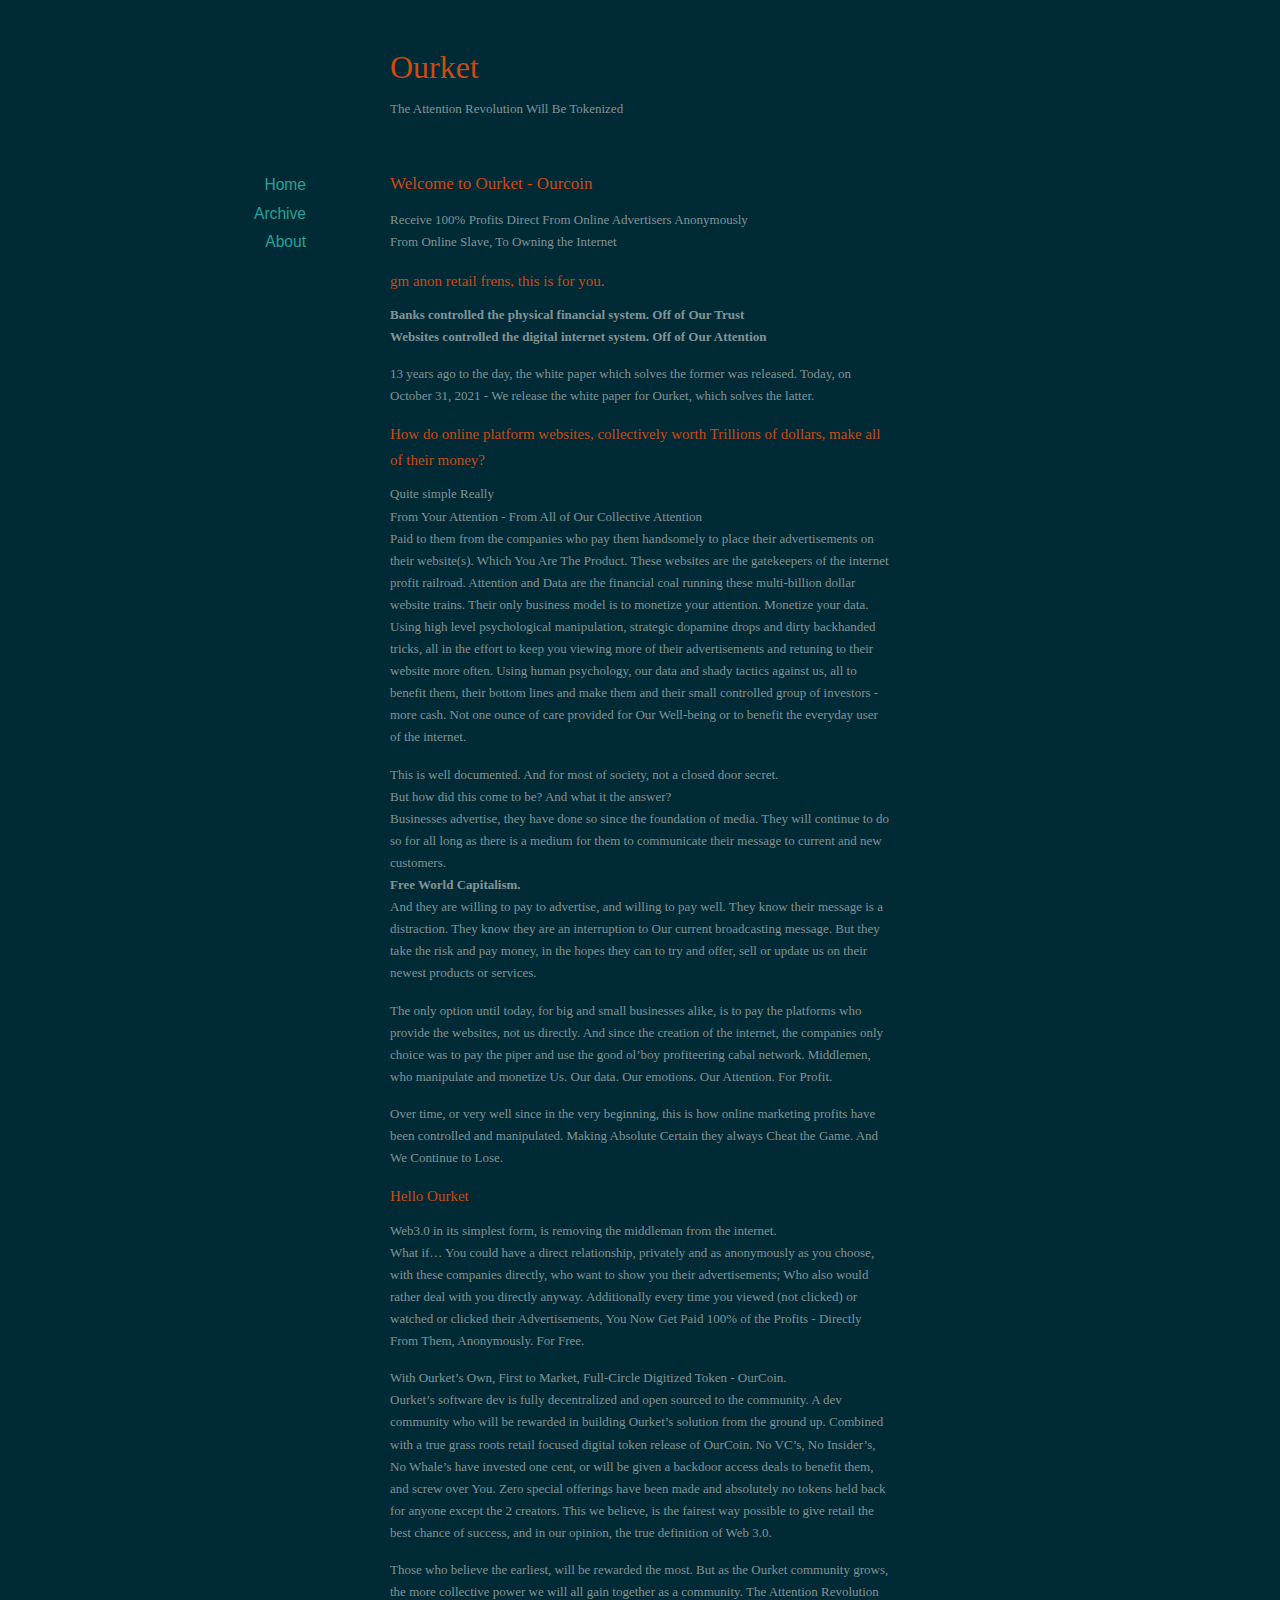
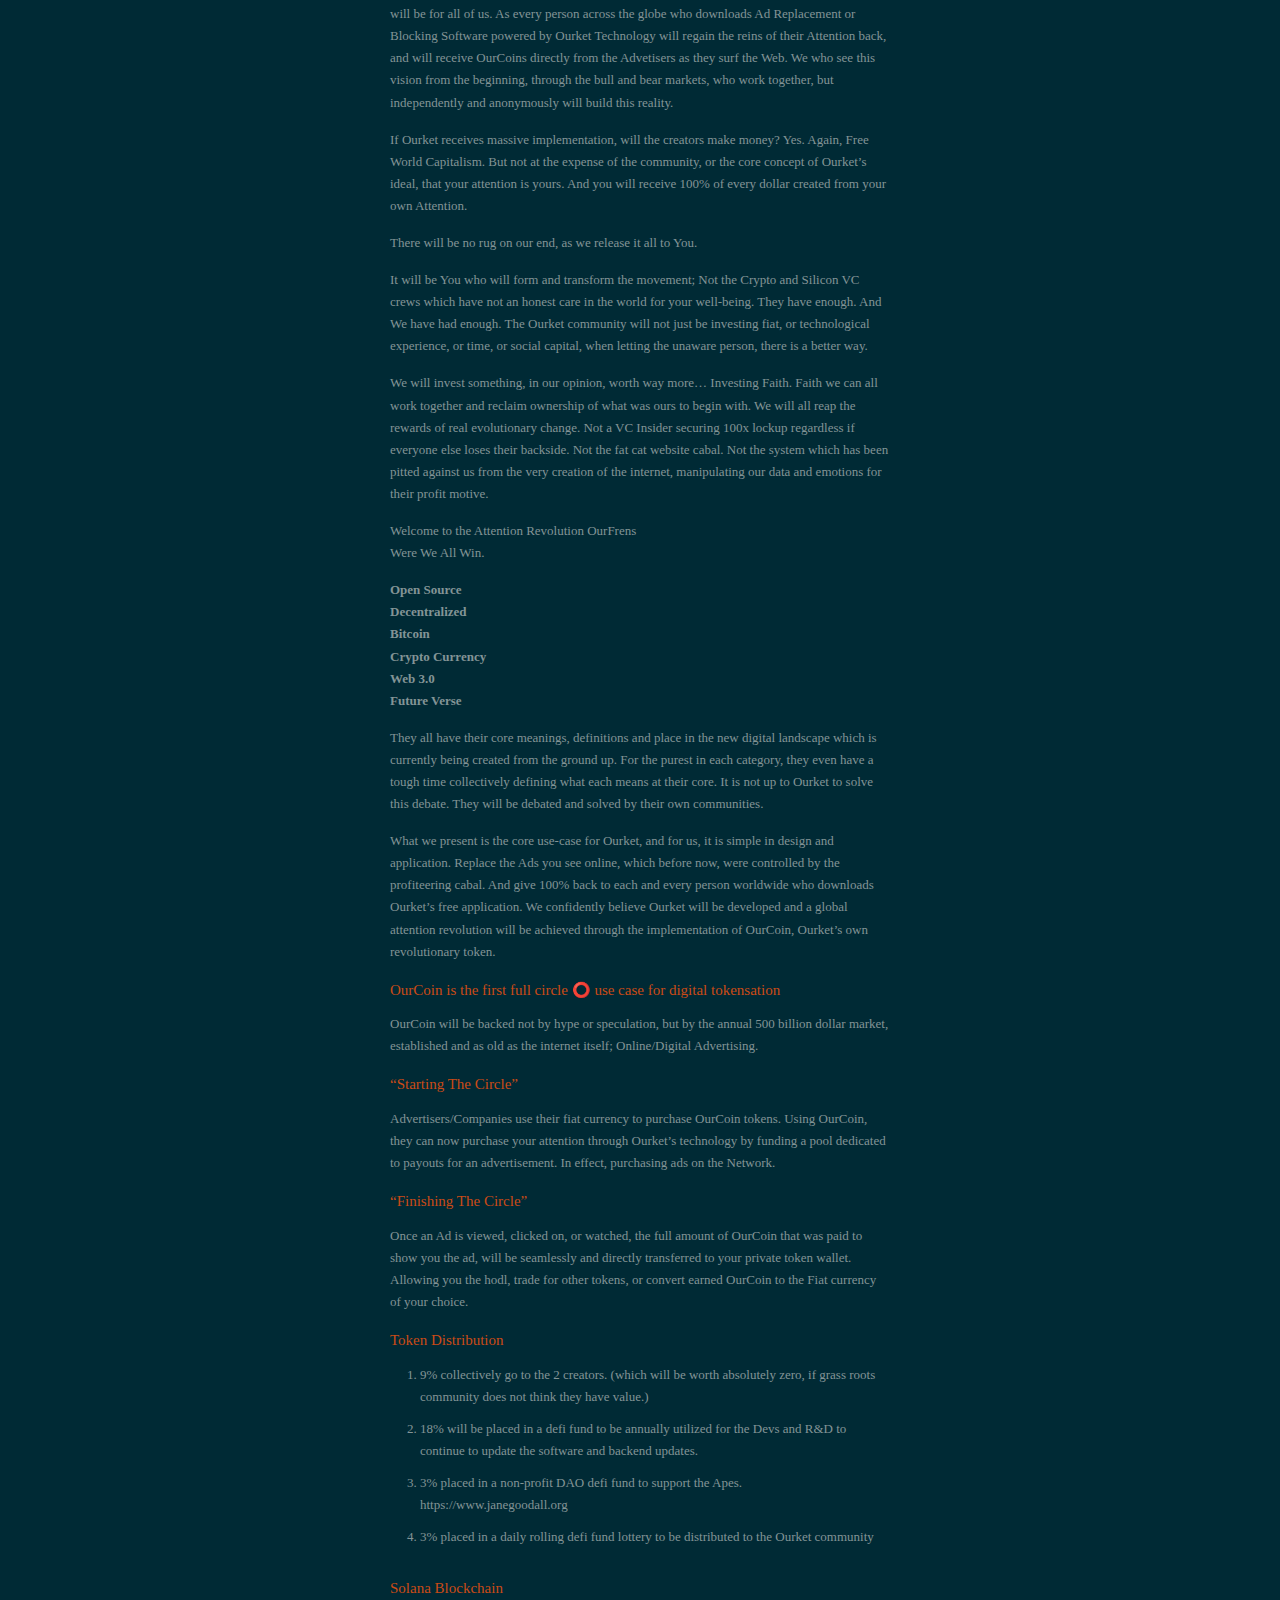
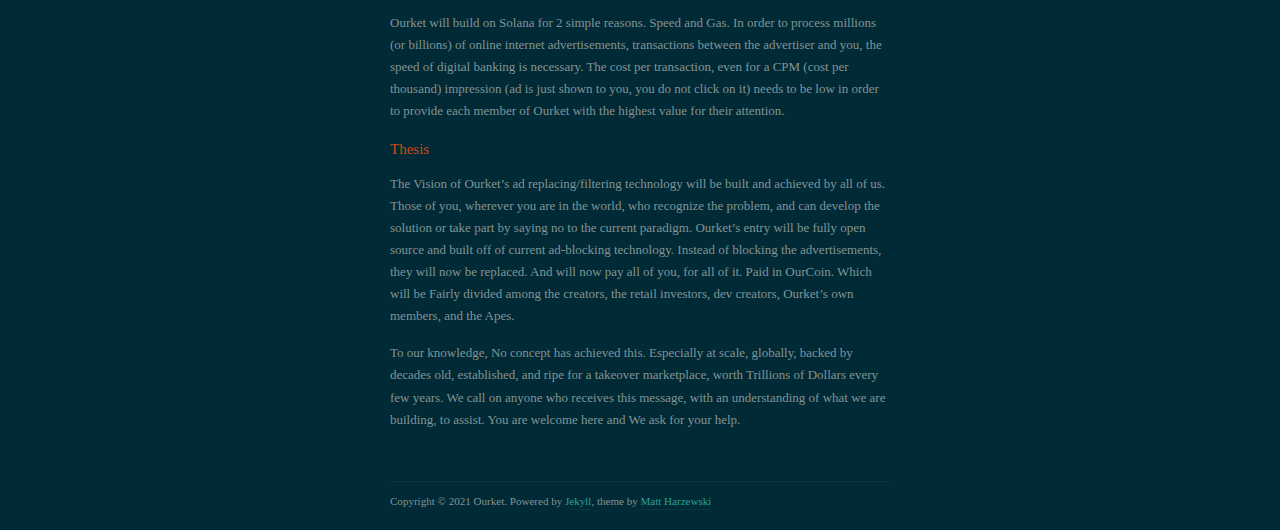
==== index.html @ ca002f4f "Initial checkin" ====
<!DOCTYPE html>
<html>
<head>

  <meta charset="UTF-8">
  <title>Solar Theme</title>
  <meta name="viewport" content="width=device-width">

  <!--[if lt IE 9]>
    <script src="http://html5shiv.googlecode.com/svn/trunk/html5.js"></script>
  <![endif]-->

  <link href="/assets/css/style.css" rel="stylesheet" />
  <link href="/assets/css/colors-dark.css" rel="stylesheet" />

</head>

<body>



  <header id="header">
    <h1><a href="/">Ourket</a></h1>
    <p>The Attention Revolution Will Be Tokenized</p>
  </header>



  <div id="page">



    <div id="sidebar">
      <nav>
        <ul>
          <li><a href="/">Home</a></li>
          <li><a href="/archives">Archive</a></li>
          <li><a href="/about">About</a></li>
          <!-- <li><a href="http://twitter.com/redwall_hp">Twitter</a></li> 
          <li><a href="/feed.xml">RSS Feed</a></li> -->
        </ul>
      </nav>
    </div>



    <div id="content">
      

	<article class="post">

		
			<h1><a href="/2021/10/31/ourcoin-launch-whitepaper/">Welcome to Ourket - Ourcoin</a></h1>
		

		<div class="post-content"><p>Receive 100% Profits Direct From Online Advertisers Anonymously<br />
From Online Slave, To Owning the Internet</p>

<h2 id="gm-anon-retail-frens-this-is-for-you">gm anon retail frens, this is for you.</h2>

<p><strong>Banks controlled the physical financial system. Off of Our Trust</strong><br />
<strong>Websites controlled the digital internet system.  Off of Our Attention</strong></p>

<p>13 years ago to the day, the white paper which solves the former was released.  Today, on October 31, 2021 - We release the white paper for Ourket, which solves the latter.</p>

<h2 id="how-do-online-platform-websites-collectively-worth-trillions-of-dollars-make-all-of-their-money">How do online platform websites, collectively worth Trillions of dollars, make all of their money?</h2>
<p>Quite simple Really<br />
From Your Attention - From All of Our Collective Attention<br />
Paid to them from the companies who pay them handsomely to place their advertisements on their website(s).  Which You Are The Product.  These websites are the gatekeepers of the internet profit railroad.  Attention and Data are the financial coal running these multi-billion dollar website trains.  Their only business model is to monetize your attention. Monetize your data.  Using high level psychological manipulation, strategic dopamine drops and dirty backhanded tricks, all in the effort to keep you viewing more of their advertisements and retuning to their website more often. Using human psychology, our data and shady tactics against us, all to benefit them, their bottom lines and make them and their small controlled group of investors - more cash.  Not one ounce of care provided for Our Well-being or to benefit the everyday user of the internet.</p>

<p>This is well documented. And for most of society, not a closed door secret.<br />
But how did this come to be?  And what it the answer?<br />
Businesses advertise, they have done so since the foundation of media.  They will continue to do so for all long as there is a medium for them to communicate their message to current and new customers.<br />
<strong>Free World Capitalism.</strong><br />
And they are willing to pay to advertise, and willing to pay well.  They know their message is a distraction. They know they are an interruption to Our current broadcasting message.  But they take the risk and pay money, in the hopes they can to try and offer, sell or update us on their newest products or services.</p>

<p>The only option until today, for big and small businesses alike, is to pay the platforms who provide the websites, not us directly.  And since the creation of the internet, the companies only choice was to pay the piper and use the good ol’boy profiteering cabal network.  Middlemen, who manipulate and monetize Us.  Our data.  Our emotions.  Our Attention.  For Profit.</p>

<p>Over time, or very well since in the very beginning, this is how online marketing profits have been controlled and manipulated.  Making Absolute Certain they always Cheat the Game. And We Continue to Lose.</p>

<h2 id="hello-ourket">Hello Ourket</h2>
<p>Web3.0 in its simplest form, is removing the middleman from the internet.<br />
What if…  You could have a direct relationship, privately and as anonymously as you choose, with these companies directly, who want to show you their advertisements; Who also would rather deal with you directly anyway.  Additionally every time you viewed (not clicked) or watched or clicked their Advertisements, You Now Get Paid 100% of the Profits - Directly From Them, Anonymously.  For Free.</p>

<p>With Ourket’s Own, First to Market, Full-Circle Digitized Token - OurCoin.<br />
Ourket’s software dev is fully decentralized and open sourced to the community.  A dev community who will be rewarded in building Ourket’s solution from the ground up.  Combined with a true grass roots retail focused digital token release of OurCoin.  No VC’s, No Insider’s, No Whale’s have invested one cent, or will be given a backdoor access deals to benefit them, and screw over You.  Zero special offerings have been made and absolutely no tokens held back for anyone except the 2 creators.  This we believe, is the fairest way possible to give retail the best chance of success, and in our opinion, the true definition of Web 3.0.</p>

<p>Those who believe the earliest, will be rewarded the most.  But as the Ourket community grows, the more collective power we will all gain together as a community.  The Attention Revolution will be for all of us.  As every person across the globe who downloads Ad Replacement or Blocking Software powered by Ourket Technology will regain the reins of their Attention back, and will receive OurCoins directly from the Advetisers as they surf the Web.  We who see this vision from the beginning, through the bull and bear markets, who work together, but independently and anonymously will build this reality.</p>

<p>If Ourket receives massive implementation, will the creators make money? Yes. Again, Free World Capitalism.  But not at the expense of the community, or the core concept of Ourket’s ideal, that your attention is yours.  And you will receive 100% of every dollar created from your own Attention.</p>

<p>There will be no rug on our end, as we release it all to You.</p>

<p>It will be You who will form and transform the movement; Not the Crypto and Silicon VC crews which have not an honest care in the world for your well-being.  They have enough. And We have had enough.  The Ourket community will not just be investing fiat, or technological experience, or time, or social capital, when letting the unaware person, there is a better way.</p>

<p>We will invest something, in our opinion, worth way more… Investing Faith.  Faith we can all work together and reclaim ownership of what was ours to begin with.  We will all reap the rewards of real evolutionary change.  Not a VC Insider securing 100x lockup regardless if everyone else loses their backside.  Not the fat cat website cabal.  Not the system which has been pitted against us from the very creation of the internet, manipulating our data and emotions for their profit motive.</p>

<p>Welcome to the Attention Revolution OurFrens<br />
Were We All Win.</p>

<p><strong>Open Source</strong><br />
  <strong>Decentralized</strong><br />
  <strong>Bitcoin</strong><br />
  <strong>Crypto Currency</strong><br />
  <strong>Web 3.0</strong><br />
  <strong>Future Verse</strong></p>

<p>They all have their core meanings, definitions and place in the new digital landscape which is currently being created from the ground up.  For the purest in each category, they even have a tough time collectively defining what each means at their core.  It is not up to Ourket to solve this debate.  They will be debated and solved by their own communities.</p>

<p>What we present is the core use-case for Ourket, and for us, it is simple in design and application.  Replace the Ads you see online, which before now, were controlled by the profiteering cabal.  And give 100% back to each and every person worldwide who downloads Ourket’s free application.  We confidently believe Ourket will be developed and a global attention revolution will be achieved through the implementation of OurCoin, Ourket’s own revolutionary token.</p>

<h2 id="ourcoin-is-the-first-full-circle-️-use-case-for-digital-tokensation">OurCoin is the first full circle ⭕️ use case for digital tokensation</h2>
<p>OurCoin will be backed not by hype or speculation, but by the annual 500 billion dollar market, established and as old as the internet itself; Online/Digital Advertising.</p>

<h2 id="starting-the-circle">“Starting The Circle”</h2>
<p>Advertisers/Companies use their fiat currency to purchase OurCoin tokens.  Using OurCoin, they can now purchase your attention through Ourket’s technology by funding a pool dedicated to payouts for an advertisement.  In effect, purchasing ads on the Network.</p>

<h2 id="finishing-the-circle">“Finishing The Circle”</h2>
<p>Once an Ad is viewed, clicked on, or watched, the full amount of OurCoin that was paid to show you the ad, will be seamlessly and directly transferred to your private token wallet.  Allowing you the hodl, trade for other tokens, or convert earned OurCoin to the Fiat currency of your choice.</p>

<h2 id="token-distribution">Token Distribution</h2>
<ul>
  <li>9% collectively go to the 2 creators. 
(which will be worth absolutely zero, if grass roots community does not think they have value.)</li>
  <li>18% will be placed in a defi fund to be annually utilized for the Devs and R&amp;D to continue to update the software and backend updates.</li>
  <li>3% placed in a non-profit DAO defi fund to support the Apes. https://www.janegoodall.org</li>
  <li>3% placed in a daily rolling defi fund lottery to be distributed to the Ourket community</li>
</ul>

<h2 id="solana-blockchain">Solana Blockchain</h2>
<p>Ourket will build on Solana for 2 simple reasons. Speed and Gas. In order to process millions (or billions) of online internet advertisements, transactions between the advertiser and you, the speed of digital banking is necessary.  The cost per transaction, even for a CPM (cost per thousand) impression (ad is just shown to you, you do not click on it) needs to be low in order to provide each member of Ourket with the highest value for their attention.</p>

<h2 id="thesis">Thesis</h2>
<p>The Vision of Ourket’s ad replacing/filtering technology will be built and achieved by all of us.  Those of you, wherever you are in the world, who recognize the problem, and can develop the solution or take part by saying no to the current paradigm.  Ourket’s entry will be fully open source and built off of current ad-blocking technology.  Instead of blocking the advertisements, they will now be replaced. And will now pay all of you, for all of it.  Paid in OurCoin.  Which will be Fairly divided among the creators, the retail investors, dev creators, Ourket’s own members, and the Apes.</p>

<p>To our knowledge, No concept has achieved this. Especially at scale, globally, backed by decades old, established, and ripe for a takeover marketplace, worth Trillions of Dollars every few years.  We call on anyone who receives this message, with an understanding of what we are building, to assist. You are welcome here and We ask for your help.</p>
</div>

	</article>






    </div>



  </div>



  <footer id="footer">
    <p class="copyright">Copyright &copy; 2021 Ourket. Powered by <a href="http://jekyllrb.com">Jekyll</a>, theme by <a href="http://www.webmaster-source.com">Matt Harzewski</a></p>
  </footer>



  <script src="//ajax.googleapis.com/ajax/libs/jquery/1.10.1/jquery.min.js"></script>
  <script src="/assets/js/jquery.mobilemenu.min.js"></script>

  <script>
    $(document).ready(function(){
      $('#sidebar nav ul').mobileMenu({'topOptionText': 'Menu', 'prependTo': '#sidebar nav'});
    });
  </script>



</body>
</html>
---- assets/css/style.css ----
/*** Reset ***/
html, body, div, span, applet, object, iframe, h1, h2, h3, h4, h5, h6, p, blockquote, pre, a, abbr, acronym, address, big, cite, code, del, dfn, em, img, ins, kbd, q, s, samp, small, strike, strong, sub, sup, tt, var, b, u, i, center, dl, dt, dd, ol, ul, li, fieldset, form, label, legend, table, caption, tbody, tfoot, thead, tr, th, td, article, aside, canvas, details, embed, figure, figcaption, footer, header, hgroup, menu, nav, output, ruby, section, summary, time, mark, audio, video {
	margin: 0;
	padding: 0;
	border: 0;
	font-size: 100%;
	font: inherit;
	vertical-align: baseline;
}
article, aside, details, figcaption, figure, footer, header, hgroup, menu, nav, section {
	display: block;
}
body {
	line-height: 1;
}
ol, ul {
	list-style: bullet;
}
blockquote, q {
	quotes: none;
}
blockquote:before, blockquote:after, q:before, q:after {
	content: '';
	content: none;
}
table {
	border-collapse: collapse;
	border-spacing: 0;
}



/*** Basics ***/
body {
	font-family: Verdana, serif;
	font-size: 13px;
	line-height: 1.7;
}

a, a:active, a:visited {
	text-decoration: none;
	border-bottom: 1px solid #839496;
	padding-bottom: 2px;
}
a:hover {
	background-color: #839496;
	color: #000000;
}

p, pre { margin-bottom: 15px; }
ul, ol { padding: 0 0 18px 30px; }
ol li, ul li { margin-top: 10px; margin-bottom: 10px; }
em, i { font-style: italic; }
strong, b { font-weight: bold; }
small { font-size: 0.85em; }
sup { vertical-align: super; font-size: 0.85em; }
sub { vertical-align: sub; font-size: 0.85em; }

code {
    font: 0.85em Monaco, Courier, Monospace;
}

blockquote {
    margin: 22px 22px;
    padding: 0 20px;
    border-left: 2px solid #000000;
    font-size: 1.2em;
    font-style: italic;
    line-height: 1.5em;
}

acronym, abbr {
	cursor: help;
	letter-spacing: 1px;
	border-bottom: 1px dashed;
}


h1 {
	font-size: 17px;
	margin: 0 0 10px 0;
}
h2 {
	font-size: 15px;
	margin: 0 0 10px 0;
}
h3 {
	font-size: 14px;
	margin: 0 0 10px 0;
}



/*** Useful Classes ***/
.clear { clear: both; }
.float-left { float: left; }
.float-right { float: right; }
.text-left { text-align: left; }
.text-right { text-align: right; }
.text-center { text-align: center; }
.text-justify { text-align: justify; }
.img-left { float: left; margin: 4px 10px 4px 0; }
.img-right { float: right; margin: 4px 0 4px 10px; }
.img-middle { vertical-align: middle; }
.nopadding { padding: 0; }
.nounderline { text-decoration: underline; }



/*** Structure ***/
#page {
	width: 500px;
	margin: 0 auto;
	position: relative;
}

#header {
	width: 500px;
	margin: 40px auto 50px auto;
}
#header h1 {
	font-size: 32px;
	margin-bottom: 4px;
}
#header h1 a {
	border: none;
}

#footer {
	width: 500px;
	margin: 50px auto 20px auto;
	padding-top: 10px;
	font-size: 0.85em;
	border-top: 1px solid #073642;
}

#content {
	width: 500px;
	margin: 0 auto;
}

#sidebar {
	position: absolute;
	text-align: right;
	width: 160px;
	top: 0;
	left: -240px;
}

#sidebar li {
	list-style: none;
	margin: 2px 0;
}

#sidebar a {
	border: none;
	font-family: "Helvetica Neue", "Helvetica", serif;
	font-size: 1.2em;
	padding: 2px 4px;
}



/*** Posts ***/
article {
	margin-bottom: 40px;
}

article h1 {
	font-size: 17px;
	margin: 0 0 10px 0;
}
article h1 a {
	border: none;
}
article h1 a.anchor {
	margin-left: 8px;
}

article img {
	display: block;
	text-align: center;
	margin: 0 auto 1em auto;
}

article .meta {
	padding-top: 6px;
	font-size: 0.85em;
	font-style: italic;
}

img.left {
	float: left;
	margin: 0 1em 1em 0;
}
img.right {
	float: right;
	margin: 0 0 1em 1em;
}
img.center {
	display: block;
	text-align: center;
	margin: 0 auto 1em auto;
}



/*** Pagination ***/
.postnavigation {
	padding-top: 10px;
    text-align: center;
    font-size: 0.85em;
}

.postnavigation .left {
	float: left;
}

.postnavigation .right {
	float: right;
}



/*** Media Queries ***/
@media all and (max-width: 870px) {

	#page, #header, #content, #footer {
		width: inherit;
		padding-left: 10px;
		padding-right: 10px;
	}

	#sidebar {
		position: relative;
		text-align: left;
		width: 100%;
		left: 0;
		margin: 10px 10px 20px 10px;
	}

	#sidebar nav select.mnav {
		display: block;
		margin-bottom: 15px;
	}

}



/*** Icons ***/
@font-face {
  font-family: 'solarthemeicons';
  src: url('../fonts/solarthemeicons.eot');
  src: url('../fonts/solarthemeicons.eot#iefix') format('embedded-opentype'),
       url('../fonts/solarthemeicons.woff') format('woff'),
       url('../fonts/solarthemeicons.ttf') format('truetype'),
       url('../fonts/solarthemeicons.svg#solarthemeicons') format('svg');
  font-weight: normal;
  font-style: normal;
}

[class^="icon-"]:before, [class*=" icon-"]:before {
  font-family: "solarthemeicons";
  font-style: normal;
  font-weight: normal;
  speak: none;
  display: inline-block;
  text-decoration: inherit;
  width: 1em;
  margin-right: .2em;
  text-align: center;
  font-variant: normal;
  text-transform: none;
  line-height: 1.7;
}
 
.icon-sun:before { content: '\e801'; }
.icon-anchor:before { content: '\e800'; }
.icon-anchor {
	font-size: 65%;
}
---- assets/css/colors-dark.css ----
html, body {
	background-color: #002a35;
	color: #839496;
}

a, a:visited, a:active {
	color: #2aa198;
	border-color: #073642;
}

a:hover {
	background-color: #073642;
	border-color: #073642;
	color: #2aa198;
}

h1, h2, h3 {
	color: #cb4b16;
}

h1 a, h1 a:visited, h1 a:active {
	color: #cb4b16;
}

h1 a:hover {
	background-color: #073642;
	border-color: #073642;
	color: #cb4b16;
}

article h1 a.anchor {
	color: #2aa198;
}

blockquote {
	border-color: #cb4b16;
}

#sidebar a:hover {
	color: #2aa198;
	background-color: #073642;
}

#footer {
	border-color: #073642;
}



/*** Pygments ***/
.highlight{
	background-color: #073642;
	color: #93a1a1;
	border: 1px solid #2d6472;
    border-radius: 3px 3px 3px 3px;
    overflow: auto;
    padding: 6px 10px;
}
.highlight .c{color:#586e75 !important;font-style:italic !important}.highlight .cm{color:#586e75 !important;font-style:italic !important}.highlight .cp{color:#586e75 !important;font-style:italic !important}.highlight .c1{color:#586e75 !important;font-style:italic !important}.highlight .cs{color:#586e75 !important;font-weight:bold !important;font-style:italic !important}.highlight .err{color:#dc322f !important;background:none !important}.highlight .k{color:#cb4b16 !important}.highlight .o{color:#93a1a1 !important;font-weight:bold !important}.highlight .p{color:#93a1a1 !important}.highlight .ow{color:#2aa198 !important;font-weight:bold !important}.highlight .gd{color:#93a1a1 !important;background-color:#372c34 !important;display:inline-block}.highlight .gd .x{color:#93a1a1 !important;background-color:#4d2d33 !important;display:inline-block}.highlight .ge{color:#93a1a1 !important;font-style:italic !important}.highlight .gr{color:#aa0000}.highlight .gh{color:#586e75 !important}.highlight .gi{color:#93a1a1 !important;background-color:#1a412b !important;display:inline-block}.highlight .gi .x{color:#93a1a1 !important;background-color:#355720 !important;display:inline-block}.highlight .go{color:#888888}.highlight .gp{color:#555555}.highlight .gs{color:#93a1a1 !important;font-weight:bold !important}.highlight .gu{color:#6c71c4 !important}.highlight .gt{color:#aa0000}.highlight .kc{color:#859900 !important;font-weight:bold !important}.highlight .kd{color:#268bd2 !important}.highlight .kp{color:#cb4b16 !important;font-weight:bold !important}.highlight .kr{color:#d33682 !important;font-weight:bold !important}.highlight .kt{color:#2aa198 !important}.highlight .n{color:#268bd2 !important}.highlight .na{color:#268bd2 !important}.highlight .nb{color:#859900 !important}.highlight .nc{color:#d33682 !important}.highlight .no{color:#b58900 !important}.highlight .ni{color:#800080}.highlight .nl{color:#859900 !important}.highlight .ne{color:#268bd2 !important;font-weight:bold !important}.highlight .nf{color:#268bd2 !important;font-weight:bold !important}.highlight .nn{color:#b58900 !important}.highlight .nt{color:#268bd2 !important;font-weight:bold !important}.highlight .nx{color:#b58900 !important}.highlight .bp{color:#999999}.highlight .vc{color:#008080}.highlight .vg{color:#268bd2 !important}.highlight .vi{color:#268bd2 !important}.highlight .nv{color:#268bd2 !important}.highlight .w{color:#bbbbbb}.highlight .mf{color:#2aa198 !important}.highlight .m{color:#2aa198 !important}.highlight .mh{color:#2aa198 !important}.highlight .mi{color:#2aa198 !important}.highlight .mo{color:#009999}.highlight .s{color:#2aa198 !important}.highlight .sb{color:#d14}.highlight .sc{color:#d14}.highlight .sd{color:#2aa198 !important}.highlight .s2{color:#2aa198 !important}.highlight .se{color:#dc322f !important}.highlight .sh{color:#d14}.highlight .si{color:#268bd2 !important}.highlight .sx{color:#d14}.highlight .sr{color:#2aa198 !important}.highlight .s1{color:#2aa198 !important}.highlight .ss{color:#990073}.highlight .il{color:#009999}.highlight div .gd,.highlight div .gd .x,.highlight div .gi,.highlight div .gi .x{display:inline-block;width:100%}
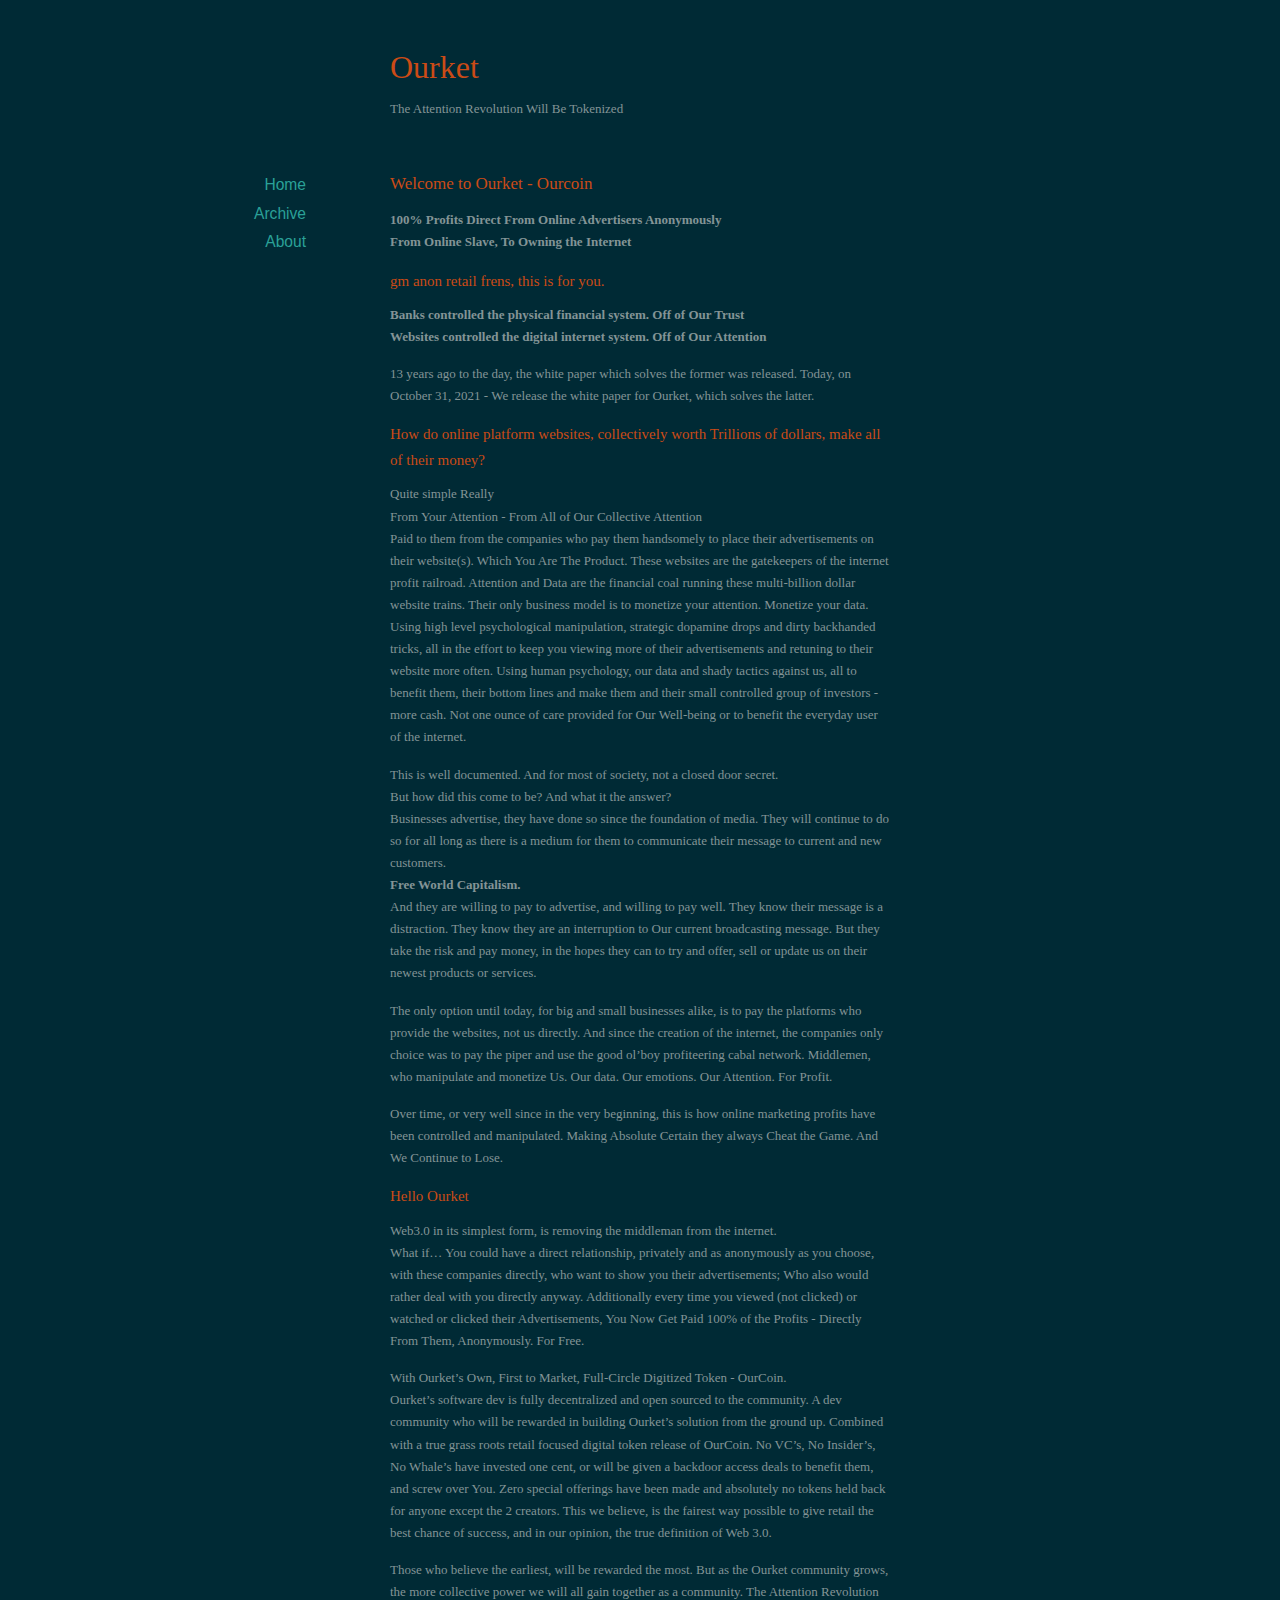
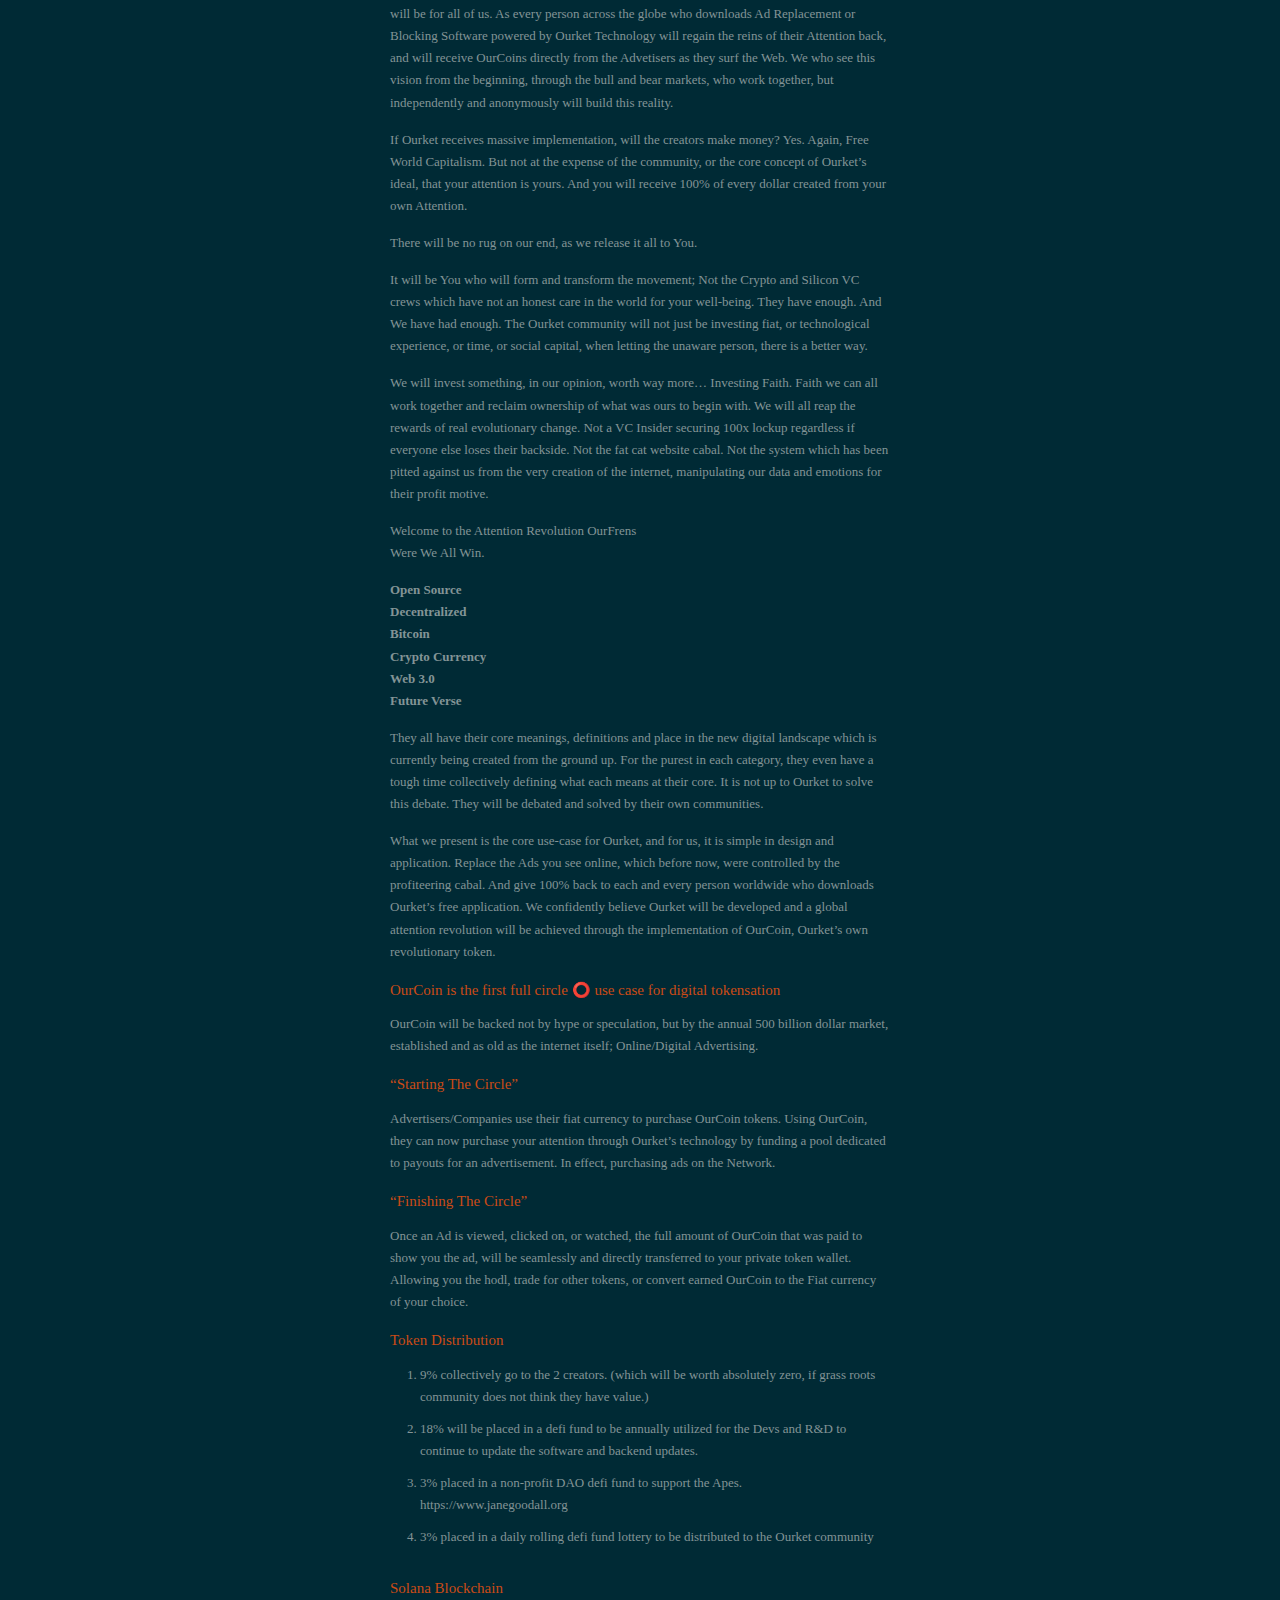
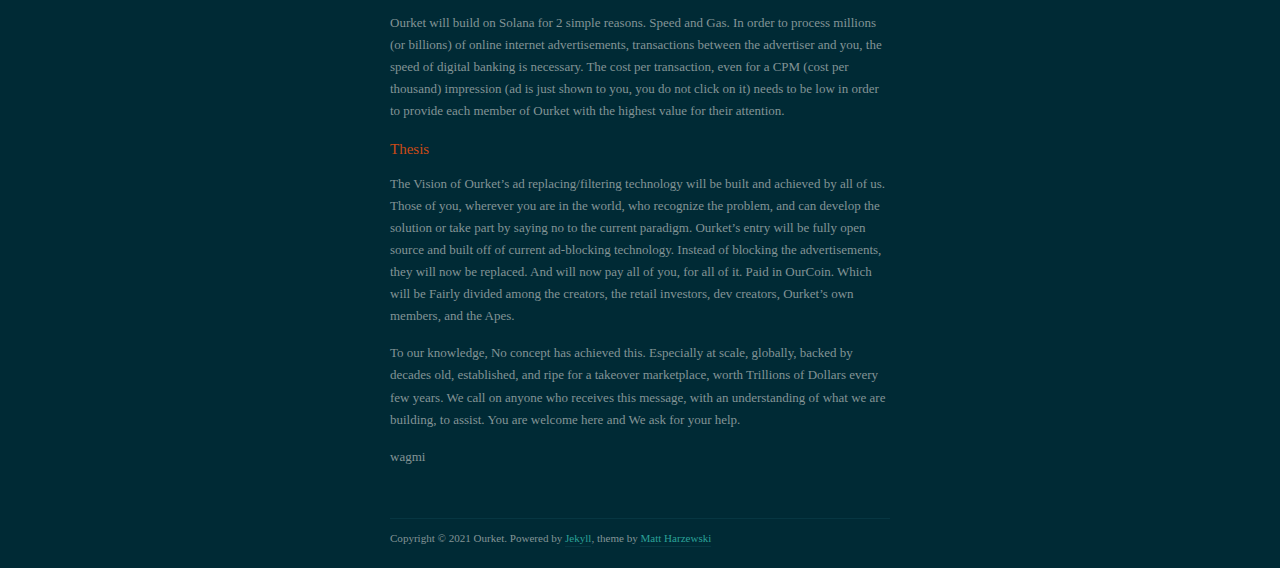
==== commit bcdf056e: "minor edits to first post" ====
--- a/index.html
+++ b/index.html
@@ -3,7 +3,7 @@
 <head>
 
   <meta charset="UTF-8">
-  <title>Solar Theme</title>
+  <title>Ourket</title>
   <meta name="viewport" content="width=device-width">
 
   <!--[if lt IE 9]>
@@ -53,8 +53,8 @@
 			<h1><a href="/2021/10/31/ourcoin-launch-whitepaper/">Welcome to Ourket - Ourcoin</a></h1>
 		
 
-		<div class="post-content"><p>Receive 100% Profits Direct From Online Advertisers Anonymously<br />
-From Online Slave, To Owning the Internet</p>
+		<div class="post-content"><p><strong>100% Profits Direct From Online Advertisers Anonymously</strong><br />
+<strong>From Online Slave, To Owning the Internet</strong></p>
 
 <h2 id="gm-anon-retail-frens-this-is-for-you">gm anon retail frens, this is for you.</h2>
 
@@ -134,6 +134,8 @@
 <p>The Vision of Ourket’s ad replacing/filtering technology will be built and achieved by all of us.  Those of you, wherever you are in the world, who recognize the problem, and can develop the solution or take part by saying no to the current paradigm.  Ourket’s entry will be fully open source and built off of current ad-blocking technology.  Instead of blocking the advertisements, they will now be replaced. And will now pay all of you, for all of it.  Paid in OurCoin.  Which will be Fairly divided among the creators, the retail investors, dev creators, Ourket’s own members, and the Apes.</p>
 
 <p>To our knowledge, No concept has achieved this. Especially at scale, globally, backed by decades old, established, and ripe for a takeover marketplace, worth Trillions of Dollars every few years.  We call on anyone who receives this message, with an understanding of what we are building, to assist. You are welcome here and We ask for your help.</p>
+
+<p>wagmi</p>
 </div>
 
 	</article>
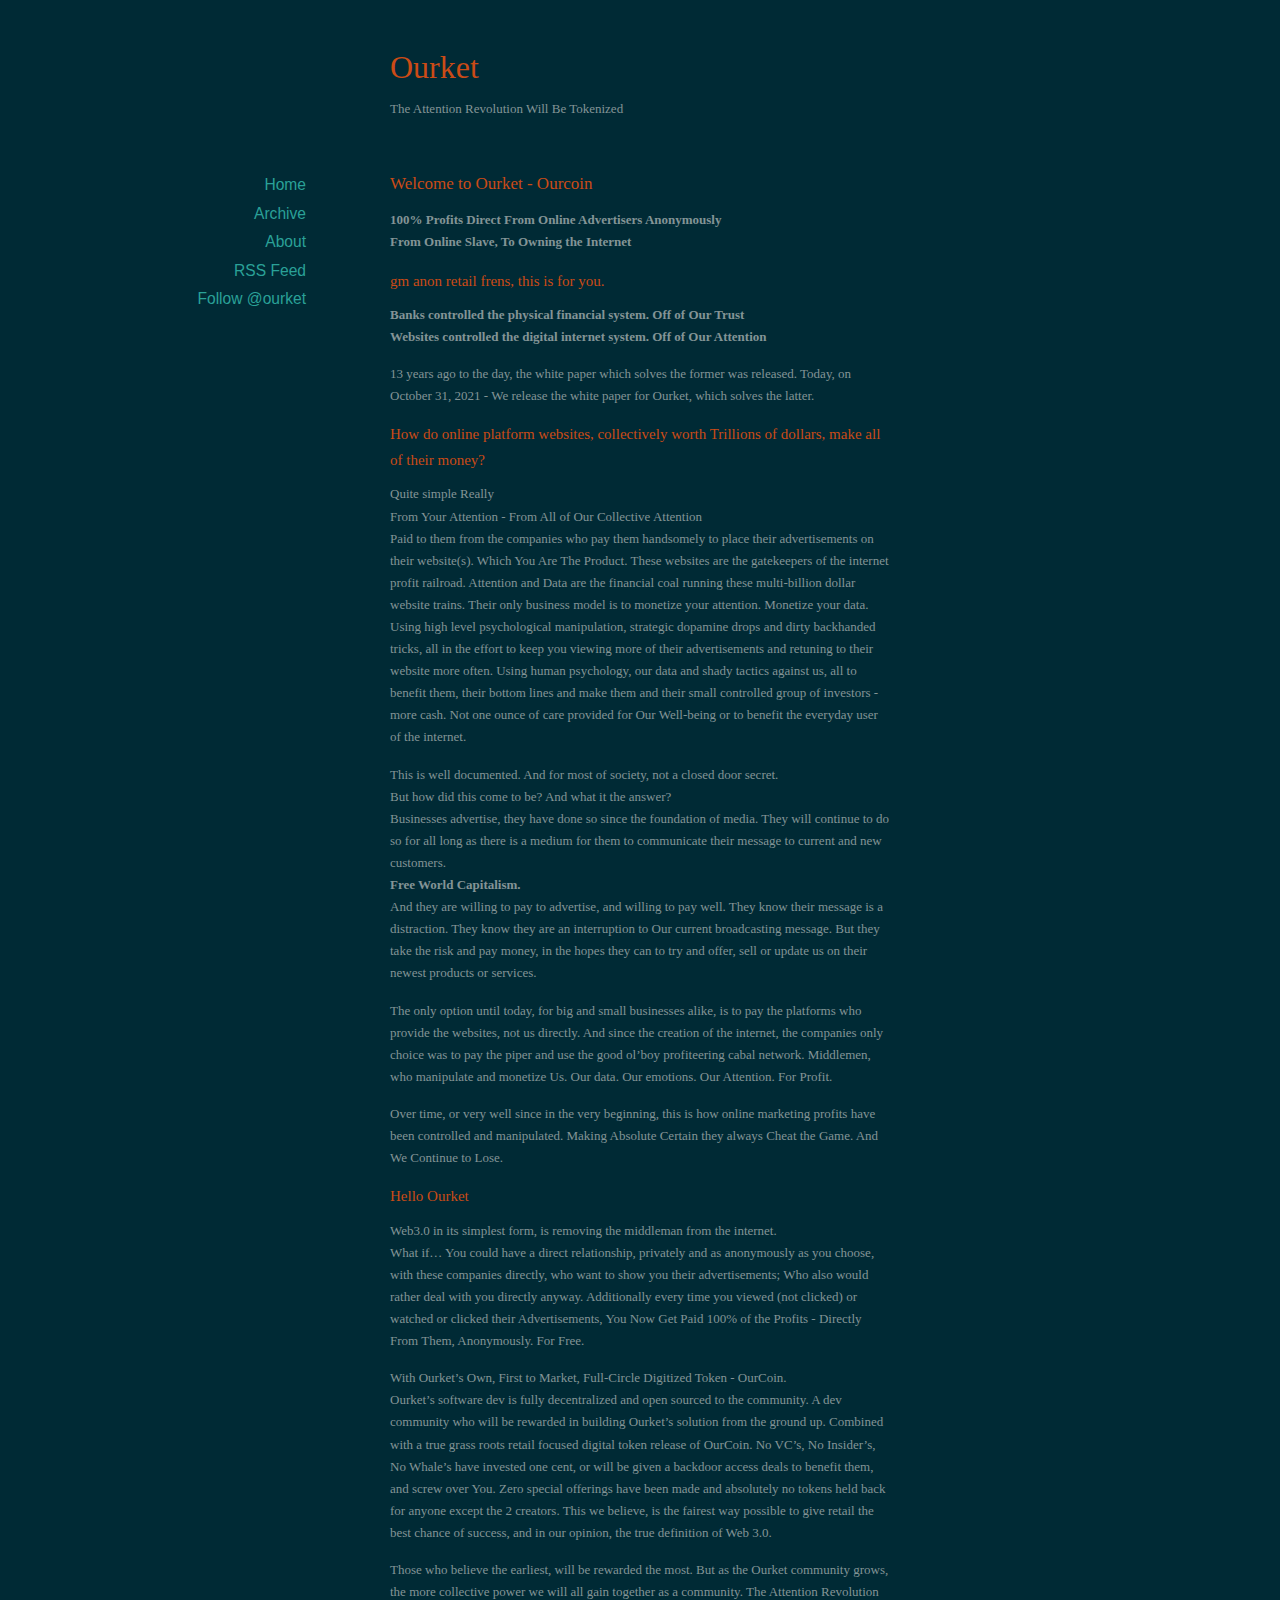
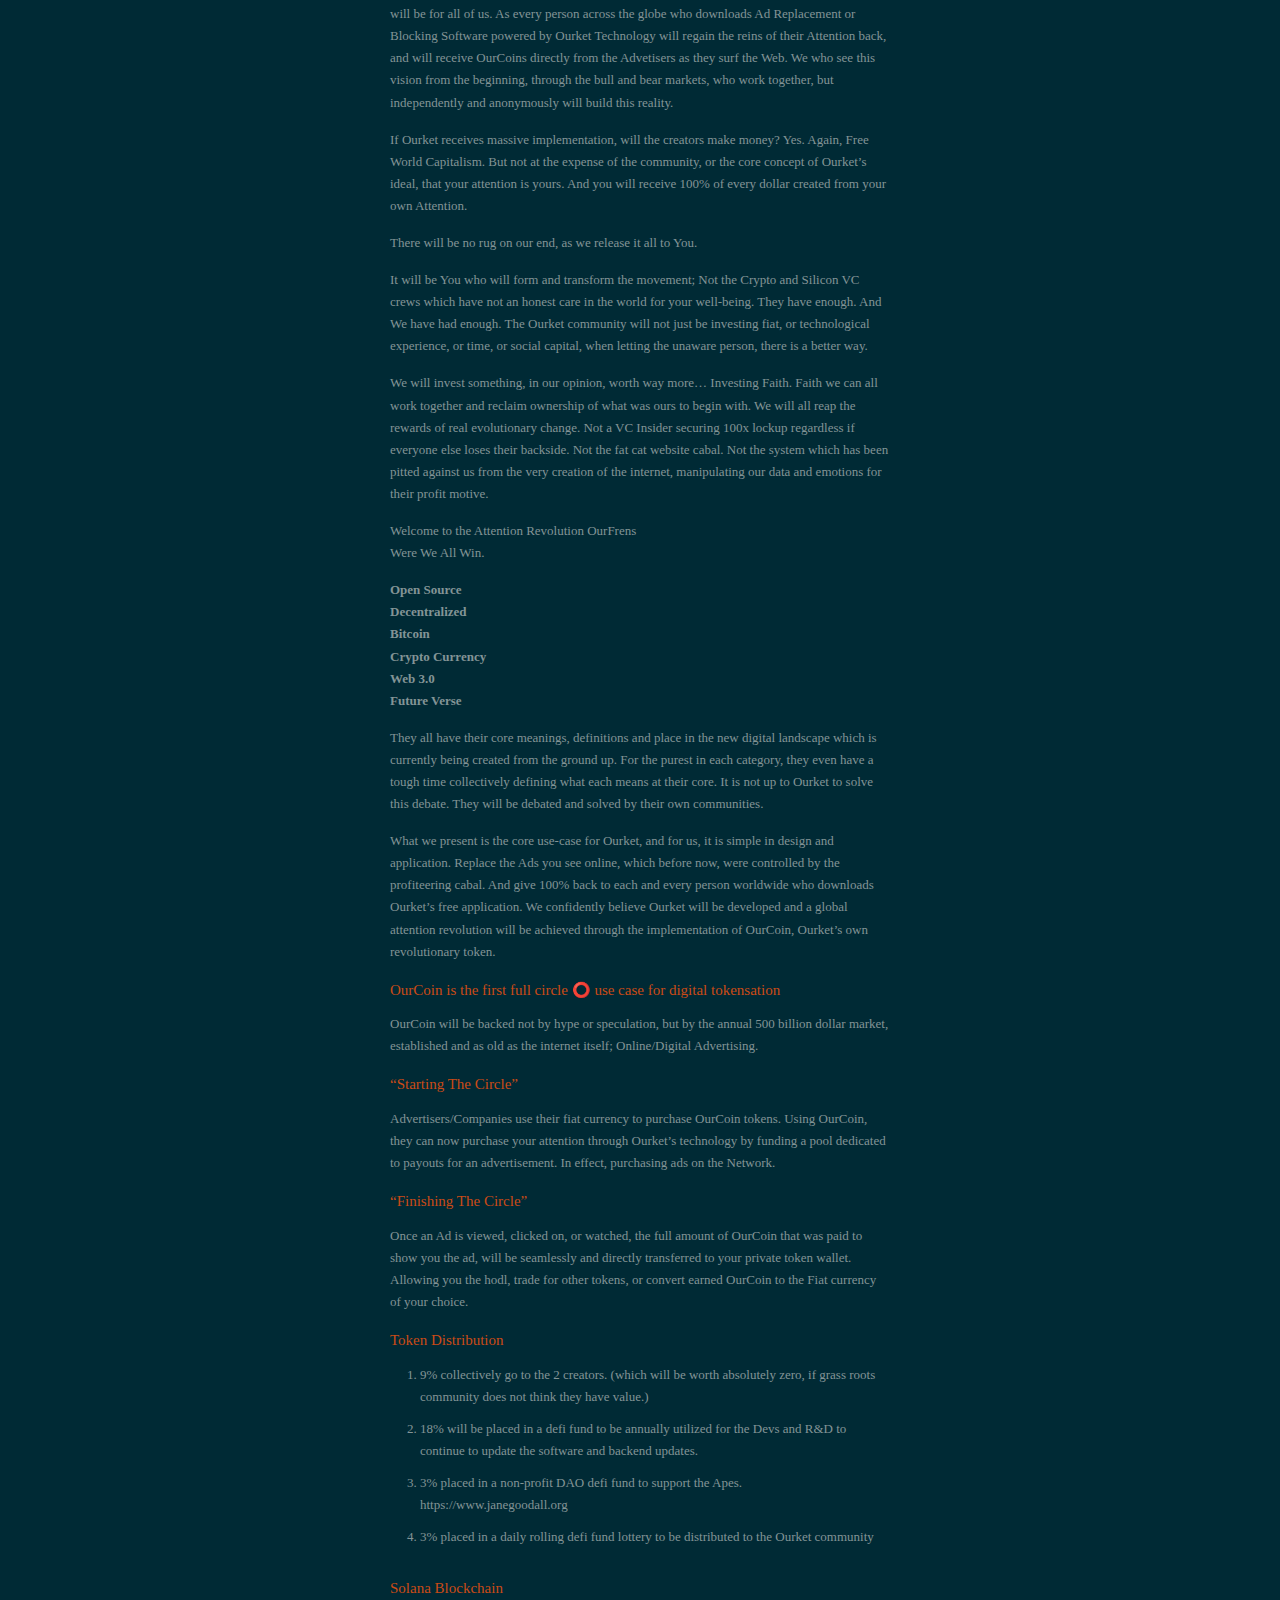
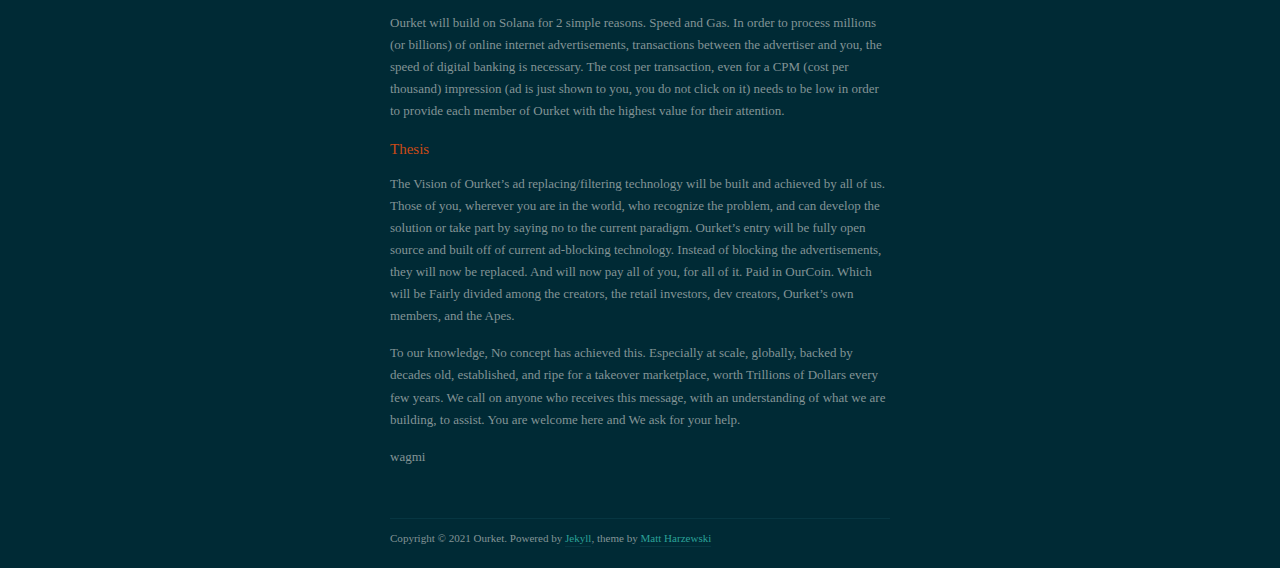
==== commit 29a8fbcd: "added twiitter link" ====
--- a/index.html
+++ b/index.html
@@ -36,8 +36,8 @@
           <li><a href="/">Home</a></li>
           <li><a href="/archives">Archive</a></li>
           <li><a href="/about">About</a></li>
-          <!-- <li><a href="http://twitter.com/redwall_hp">Twitter</a></li> 
-          <li><a href="/feed.xml">RSS Feed</a></li> -->
+          <li><a href="/feed.xml">RSS Feed</a></li>
+          <li><a href="https://twitter.com/ourket?ref_src=twsrc%5Etfw" class="twitter-follow-button" data-show-screen-name="false" data-show-count="false">Follow @ourket</a><script async src="https://platform.twitter.com/widgets.js" charset="utf-8"></script></li>
         </ul>
       </nav>
     </div>
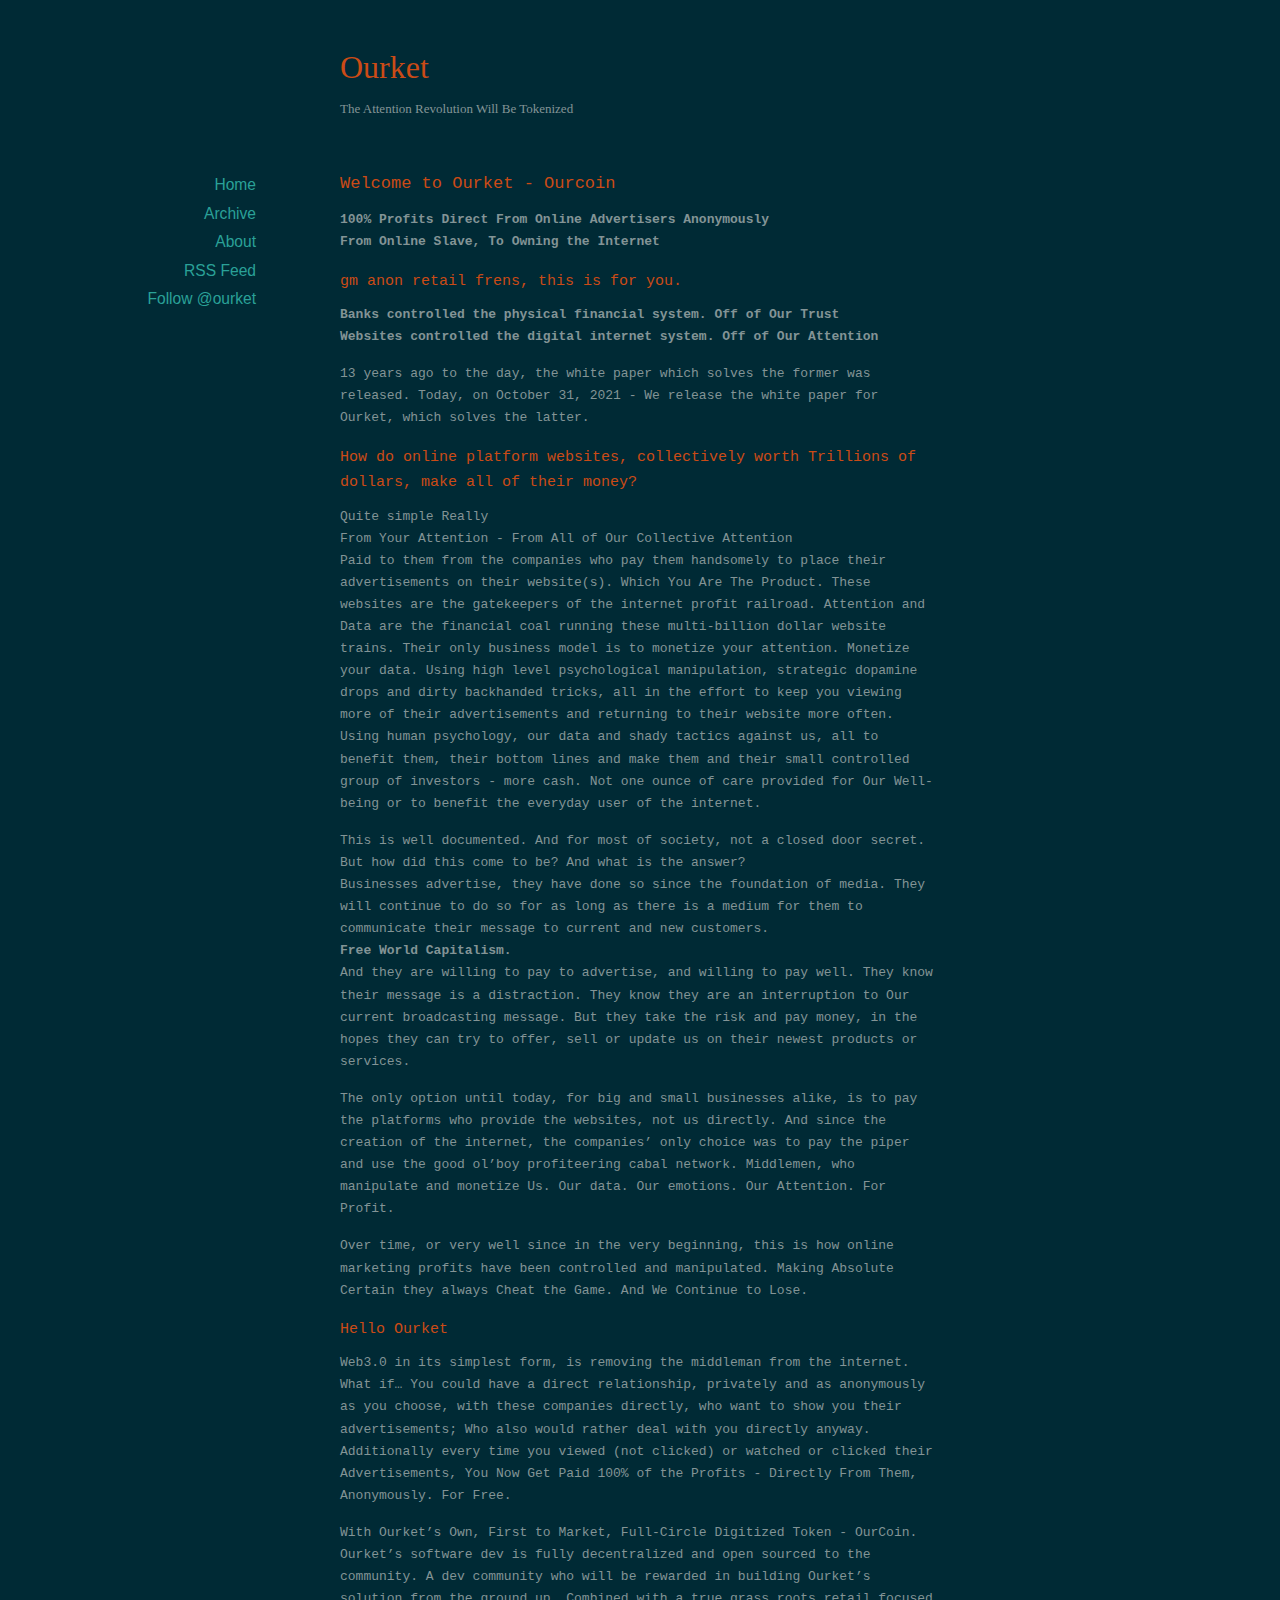
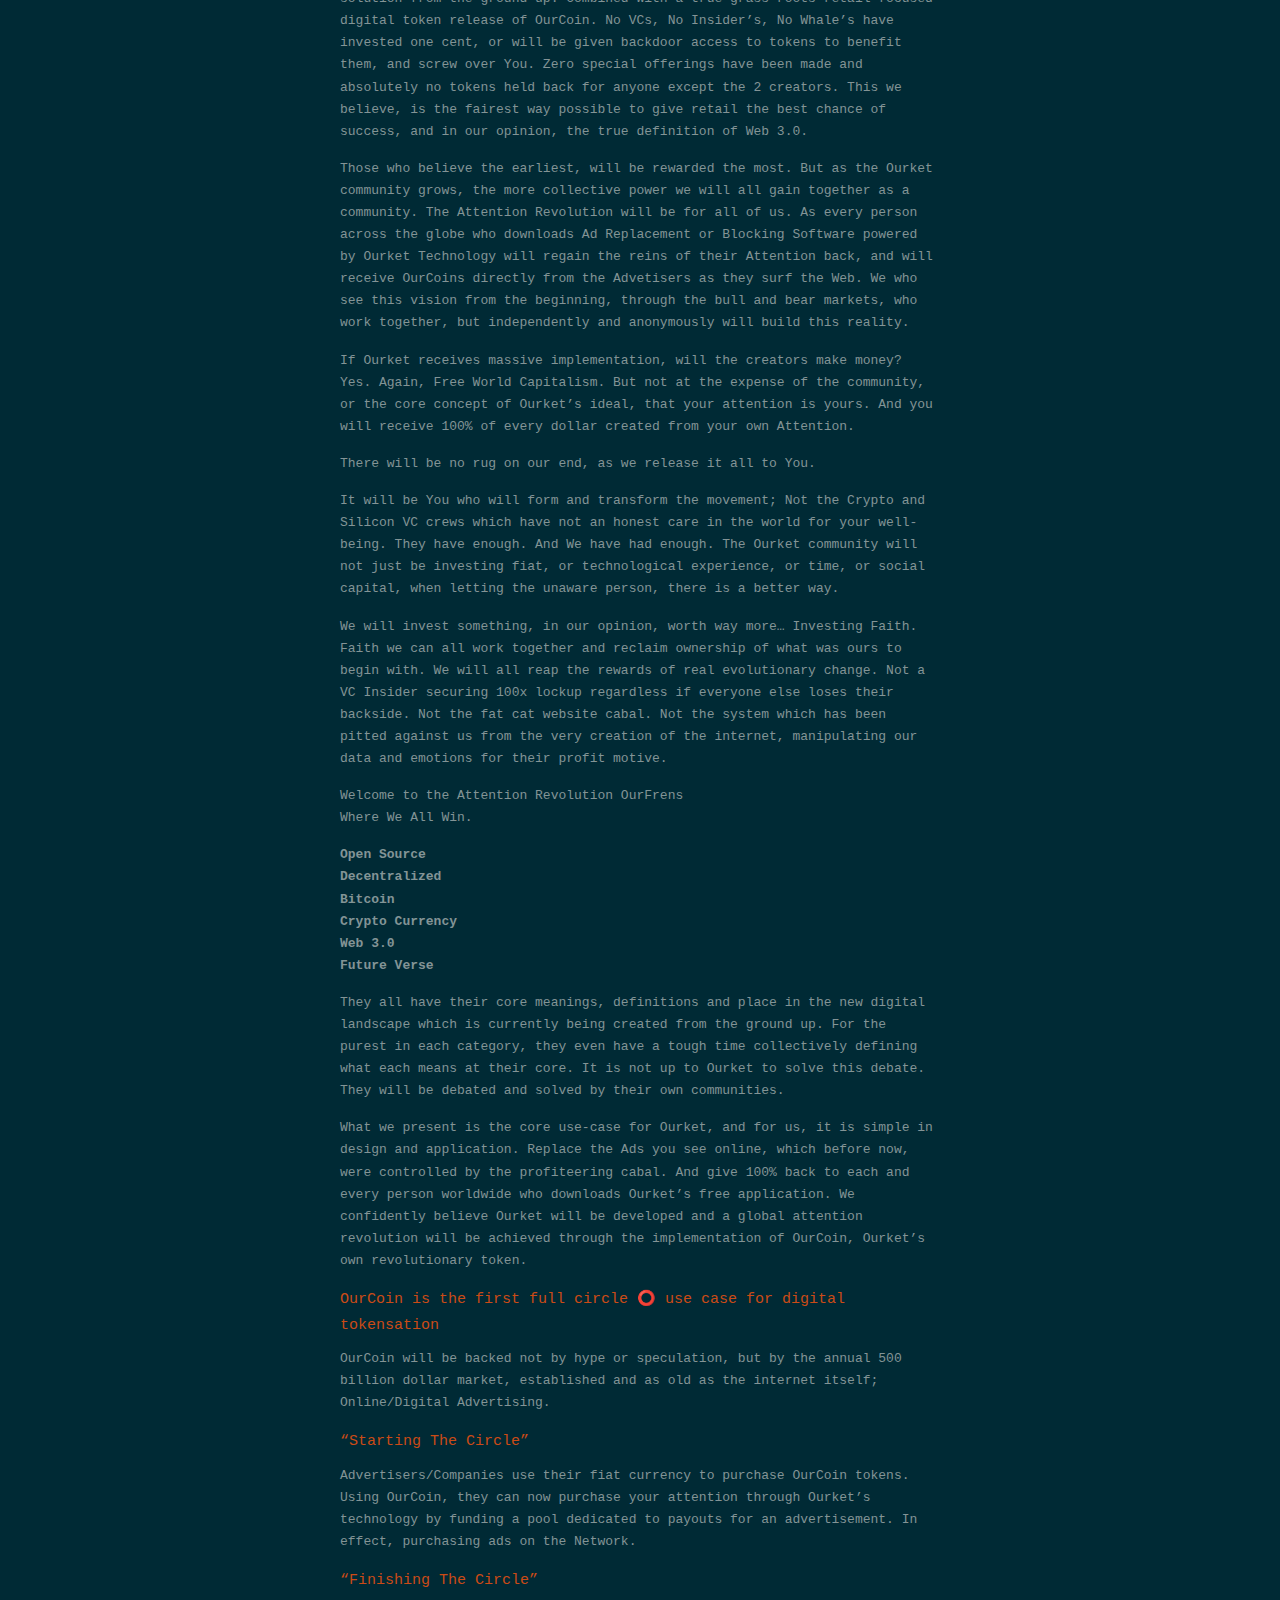
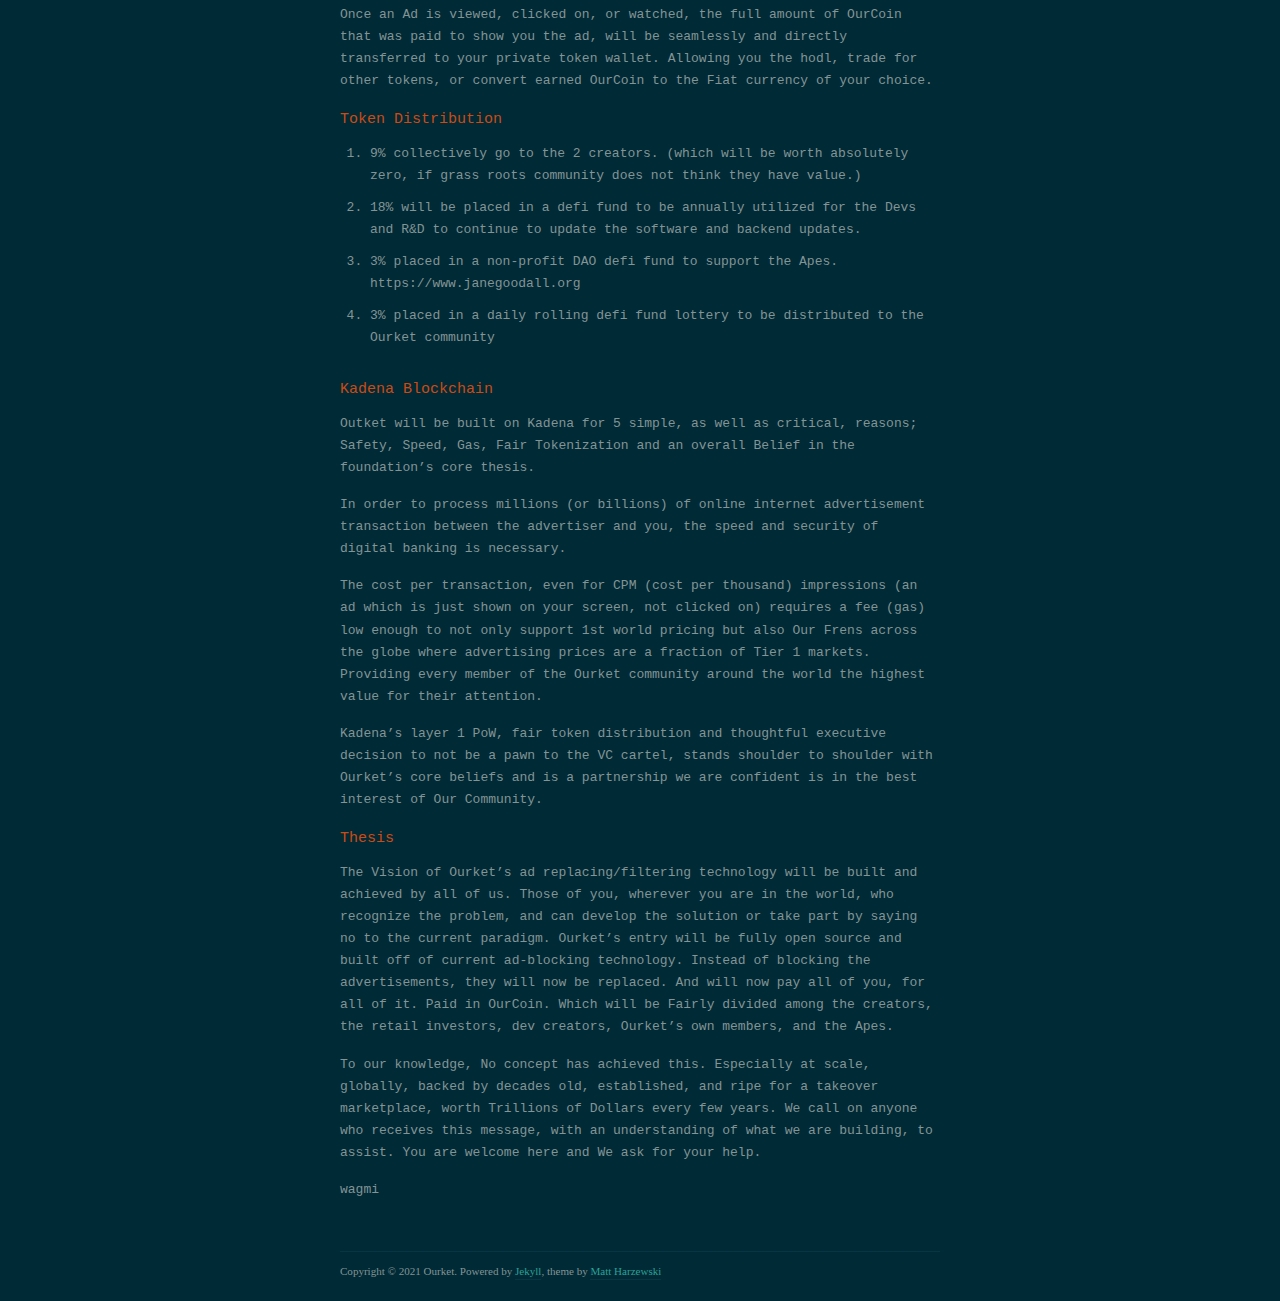
==== commit 524d28ba: "minor grammar, content and style updates" ====
--- a/index.html
+++ b/index.html
@@ -66,15 +66,15 @@
 <h2 id="how-do-online-platform-websites-collectively-worth-trillions-of-dollars-make-all-of-their-money">How do online platform websites, collectively worth Trillions of dollars, make all of their money?</h2>
 <p>Quite simple Really<br />
 From Your Attention - From All of Our Collective Attention<br />
-Paid to them from the companies who pay them handsomely to place their advertisements on their website(s).  Which You Are The Product.  These websites are the gatekeepers of the internet profit railroad.  Attention and Data are the financial coal running these multi-billion dollar website trains.  Their only business model is to monetize your attention. Monetize your data.  Using high level psychological manipulation, strategic dopamine drops and dirty backhanded tricks, all in the effort to keep you viewing more of their advertisements and retuning to their website more often. Using human psychology, our data and shady tactics against us, all to benefit them, their bottom lines and make them and their small controlled group of investors - more cash.  Not one ounce of care provided for Our Well-being or to benefit the everyday user of the internet.</p>
+Paid to them from the companies who pay them handsomely to place their advertisements on their website(s).  Which You Are The Product.  These websites are the gatekeepers of the internet profit railroad.  Attention and Data are the financial coal running these multi-billion dollar website trains.  Their only business model is to monetize your attention. Monetize your data.  Using high level psychological manipulation, strategic dopamine drops and dirty backhanded tricks, all in the effort to keep you viewing more of their advertisements and returning to their website more often. Using human psychology, our data and shady tactics against us, all to benefit them, their bottom lines and make them and their small controlled group of investors - more cash.  Not one ounce of care provided for Our Well-being or to benefit the everyday user of the internet.</p>
 
 <p>This is well documented. And for most of society, not a closed door secret.<br />
-But how did this come to be?  And what it the answer?<br />
-Businesses advertise, they have done so since the foundation of media.  They will continue to do so for all long as there is a medium for them to communicate their message to current and new customers.<br />
+But how did this come to be?  And what is the answer?<br />
+Businesses advertise, they have done so since the foundation of media.  They will continue to do so for as long as there is a medium for them to communicate their message to current and new customers.<br />
 <strong>Free World Capitalism.</strong><br />
-And they are willing to pay to advertise, and willing to pay well.  They know their message is a distraction. They know they are an interruption to Our current broadcasting message.  But they take the risk and pay money, in the hopes they can to try and offer, sell or update us on their newest products or services.</p>
+And they are willing to pay to advertise, and willing to pay well.  They know their message is a distraction. They know they are an interruption to Our current broadcasting message.  But they take the risk and pay money, in the hopes they can try to offer, sell or update us on their newest products or services.</p>
 
-<p>The only option until today, for big and small businesses alike, is to pay the platforms who provide the websites, not us directly.  And since the creation of the internet, the companies only choice was to pay the piper and use the good ol’boy profiteering cabal network.  Middlemen, who manipulate and monetize Us.  Our data.  Our emotions.  Our Attention.  For Profit.</p>
+<p>The only option until today, for big and small businesses alike, is to pay the platforms who provide the websites, not us directly.  And since the creation of the internet, the companies’ only choice was to pay the piper and use the good ol’boy profiteering cabal network.  Middlemen, who manipulate and monetize Us.  Our data.  Our emotions.  Our Attention.  For Profit.</p>
 
 <p>Over time, or very well since in the very beginning, this is how online marketing profits have been controlled and manipulated.  Making Absolute Certain they always Cheat the Game. And We Continue to Lose.</p>
 
@@ -83,7 +83,7 @@
 What if…  You could have a direct relationship, privately and as anonymously as you choose, with these companies directly, who want to show you their advertisements; Who also would rather deal with you directly anyway.  Additionally every time you viewed (not clicked) or watched or clicked their Advertisements, You Now Get Paid 100% of the Profits - Directly From Them, Anonymously.  For Free.</p>
 
 <p>With Ourket’s Own, First to Market, Full-Circle Digitized Token - OurCoin.<br />
-Ourket’s software dev is fully decentralized and open sourced to the community.  A dev community who will be rewarded in building Ourket’s solution from the ground up.  Combined with a true grass roots retail focused digital token release of OurCoin.  No VC’s, No Insider’s, No Whale’s have invested one cent, or will be given a backdoor access deals to benefit them, and screw over You.  Zero special offerings have been made and absolutely no tokens held back for anyone except the 2 creators.  This we believe, is the fairest way possible to give retail the best chance of success, and in our opinion, the true definition of Web 3.0.</p>
+Ourket’s software dev is fully decentralized and open sourced to the community.  A dev community who will be rewarded in building Ourket’s solution from the ground up.  Combined with a true grass roots retail focused digital token release of OurCoin.  No VCs, No Insider’s, No Whale’s have invested one cent, or will be given backdoor access to tokens to benefit them, and screw over You.  Zero special offerings have been made and absolutely no tokens held back for anyone except the 2 creators.  This we believe, is the fairest way possible to give retail the best chance of success, and in our opinion, the true definition of Web 3.0.</p>
 
 <p>Those who believe the earliest, will be rewarded the most.  But as the Ourket community grows, the more collective power we will all gain together as a community.  The Attention Revolution will be for all of us.  As every person across the globe who downloads Ad Replacement or Blocking Software powered by Ourket Technology will regain the reins of their Attention back, and will receive OurCoins directly from the Advetisers as they surf the Web.  We who see this vision from the beginning, through the bull and bear markets, who work together, but independently and anonymously will build this reality.</p>
 
@@ -96,7 +96,7 @@
 <p>We will invest something, in our opinion, worth way more… Investing Faith.  Faith we can all work together and reclaim ownership of what was ours to begin with.  We will all reap the rewards of real evolutionary change.  Not a VC Insider securing 100x lockup regardless if everyone else loses their backside.  Not the fat cat website cabal.  Not the system which has been pitted against us from the very creation of the internet, manipulating our data and emotions for their profit motive.</p>
 
 <p>Welcome to the Attention Revolution OurFrens<br />
-Were We All Win.</p>
+Where We All Win.</p>
 
 <p><strong>Open Source</strong><br />
   <strong>Decentralized</strong><br />
@@ -127,8 +127,14 @@
   <li>3% placed in a daily rolling defi fund lottery to be distributed to the Ourket community</li>
 </ul>
 
-<h2 id="solana-blockchain">Solana Blockchain</h2>
-<p>Ourket will build on Solana for 2 simple reasons. Speed and Gas. In order to process millions (or billions) of online internet advertisements, transactions between the advertiser and you, the speed of digital banking is necessary.  The cost per transaction, even for a CPM (cost per thousand) impression (ad is just shown to you, you do not click on it) needs to be low in order to provide each member of Ourket with the highest value for their attention.</p>
+<h2 id="kadena-blockchain">Kadena Blockchain</h2>
+<p>Outket will be built on Kadena for 5 simple, as well as critical, reasons; Safety, Speed, Gas, Fair Tokenization and an overall Belief in the foundation’s core thesis.</p>
+
+<p>In order to process millions (or billions) of online internet advertisement transaction between the advertiser and you, the speed and security of digital banking is necessary.</p>
+
+<p>The cost per transaction, even for CPM (cost per thousand) impressions (an ad which is just shown on your screen, not clicked on) requires a fee (gas) low enough to not only support 1st world pricing but also Our Frens across the globe where advertising prices are a fraction of Tier 1 markets.  Providing every member of the Ourket community around the world the highest value for their attention.</p>
+
+<p>Kadena’s layer 1 PoW, fair token distribution and thoughtful executive decision to not be a pawn to the VC cartel, stands shoulder to shoulder with Ourket’s core beliefs and is a partnership we are confident is in the best interest of Our Community.</p>
 
 <h2 id="thesis">Thesis</h2>
 <p>The Vision of Ourket’s ad replacing/filtering technology will be built and achieved by all of us.  Those of you, wherever you are in the world, who recognize the problem, and can develop the solution or take part by saying no to the current paradigm.  Ourket’s entry will be fully open source and built off of current ad-blocking technology.  Instead of blocking the advertisements, they will now be replaced. And will now pay all of you, for all of it.  Paid in OurCoin.  Which will be Fairly divided among the creators, the retail investors, dev creators, Ourket’s own members, and the Apes.</p>
--- a/assets/css/style.css
+++ b/assets/css/style.css
@@ -109,13 +109,13 @@
 
 /*** Structure ***/
 #page {
-	width: 500px;
+	width: 600px;
 	margin: 0 auto;
 	position: relative;
 }
 
 #header {
-	width: 500px;
+	width: 600px;
 	margin: 40px auto 50px auto;
 }
 #header h1 {
@@ -127,7 +127,7 @@
 }
 
 #footer {
-	width: 500px;
+	width: 600px;
 	margin: 50px auto 20px auto;
 	padding-top: 10px;
 	font-size: 0.85em;
@@ -135,7 +135,7 @@
 }
 
 #content {
-	width: 500px;
+	width: 600px;
 	margin: 0 auto;
 }
 
@@ -164,6 +164,7 @@
 /*** Posts ***/
 article {
 	margin-bottom: 40px;
+	font-family: Courier;
 }
 
 article h1 {
